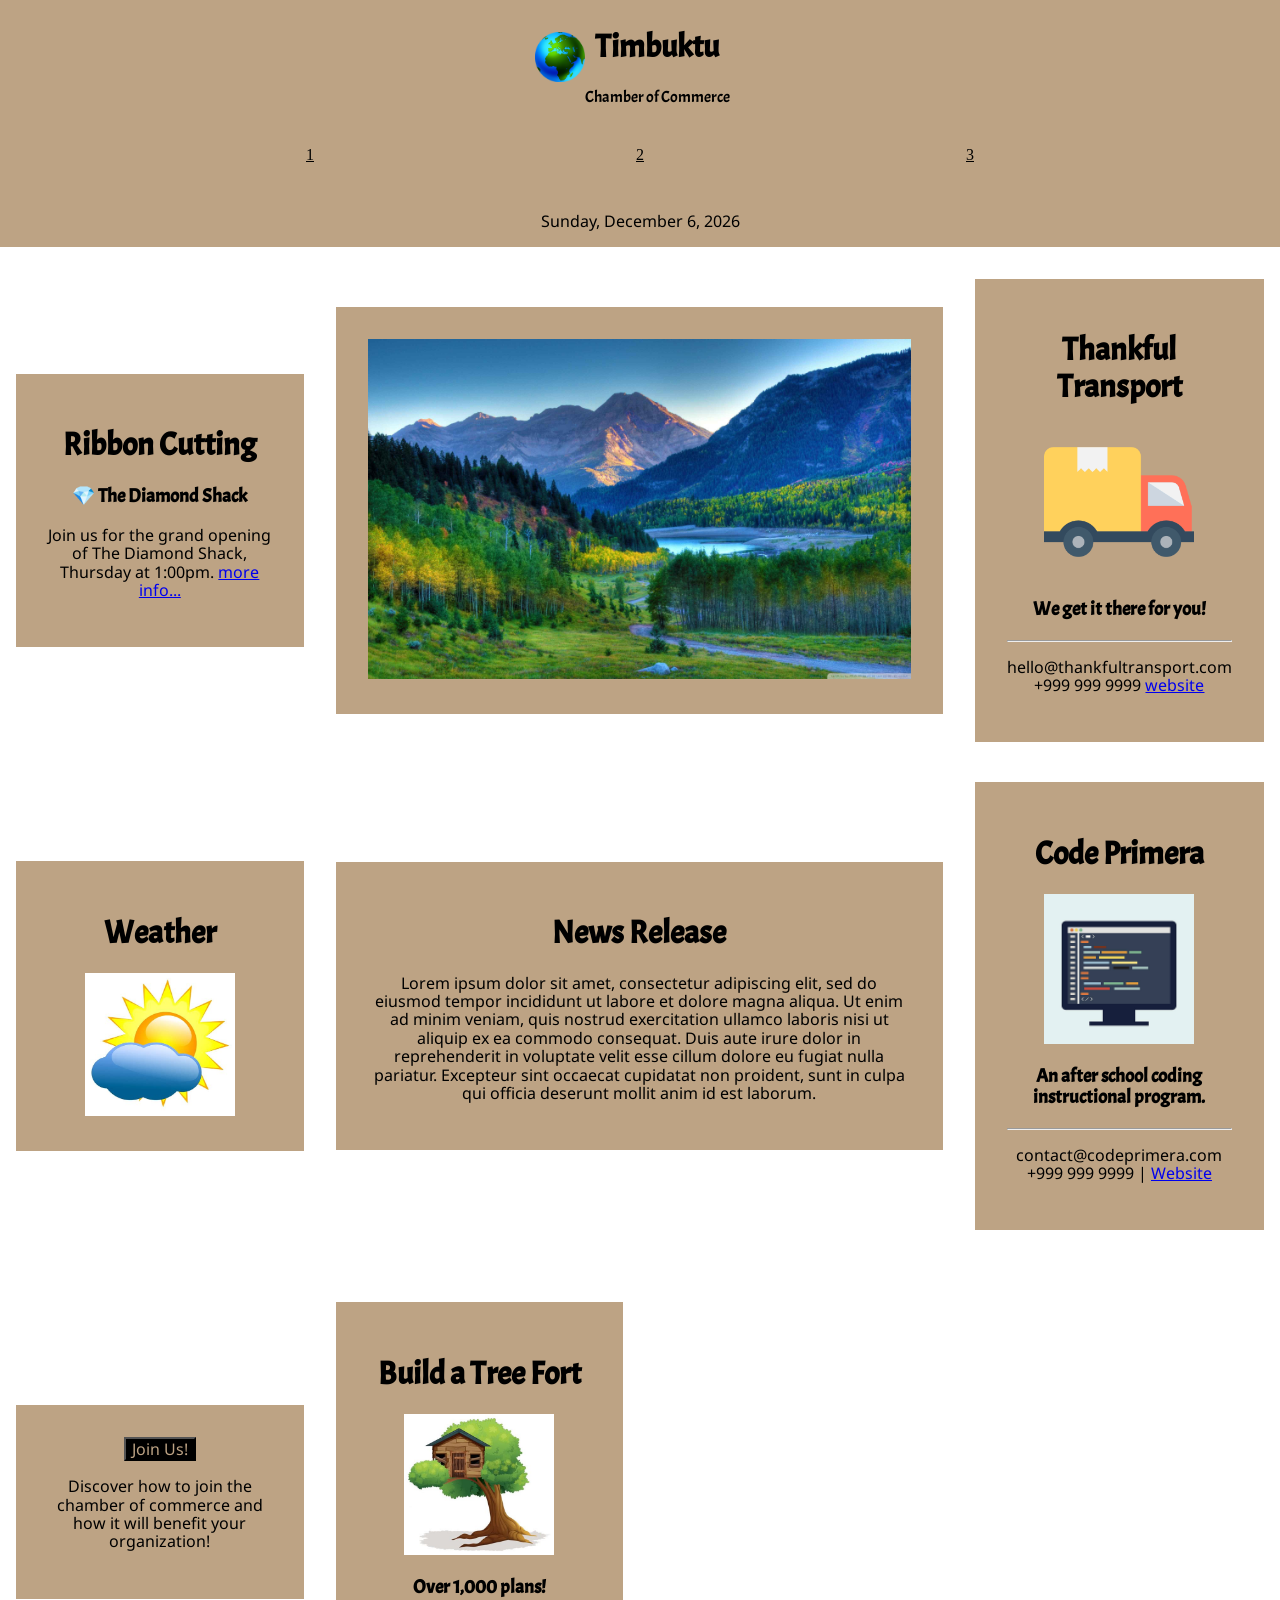
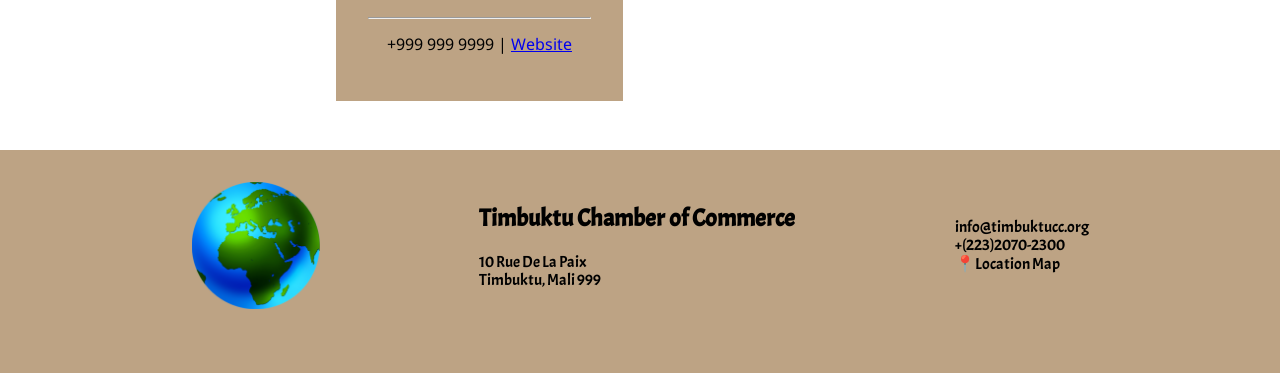
==== chamber/index.html @ 84598e1d "Timbuktu index" ====
<!DOCTYPE html>
<html lang="en-us">
    <head>
        <meta charset="utf-8" />
        <meta name="viewport" content="width=device-width, initial-scale=1" />
        <meta name="description" content="Chamber home page for my web development class.">
        <link rel="shortcut icon" type="icon/ico" href="images/logo.ico">
        <link type="text/css" rel="stylesheet" href="css/normalize.css" />
        <link type="text/css" rel="stylesheet" href="css/base.css" />
        <link type="text/css" rel="stylesheet" href="css/medium.css" />
        <link type="text/css" rel="stylesheet" href="css/large.css" />
        <title>Home | Chamber of Commerce</title>
    </head>
    <body>
        <header>
            <img alt="Chamber logo" id="logo" src="images/logo.png">
            <section id="mainHeading" class="headings">
                <h1>Timbuktu</h1>
                <div>Chamber of Commerce</div>
            </section>
            <nav>
                <button name="dropDown" id="dropDown" type="button">
                <div class="hamburger"></div>
                <div class="hamburger"></div>
                <div class="hamburger"></div>
                </button>
            </nav>
        </header>
        <ul id="ul">
            <li><a class="menuLinks" href="#">1</a></li>
            <li><a class="menuLinks" href="#">2</a></li>
            <li><a class="menuLinks" href="#">3</a></li>
        </ul>
        <p class="text" id="date"></p>
        <main>
            
            <!-- The sections include hero image and call to action, news, event(s), weather, join, and two to three company spotlights. -->
            <section class="main" id="scenery">
                <div>
                    <img id="hero" alt="Picture of Scenery" src="images/hero.jpg">
                </div>
            </section>
            
            <section class="main"><h1>
                Ribbon Cutting</h1>
                <h3>💎 The Diamond Shack</h3>
                <p>Join us for the grand opening of The Diamond Shack, Thursday at 1:00pm. <a href="#">more info...</a></p>
            </section>
            
            <section class="main"><h1>Thankful Transport</h1>
                <img class="icon" alt="Moving Truck Icon" src="images/delivery-truck.png">
                <h3>We get it there for you!</h3>
                <hr>
                <p>hello@thankfultransport.com
                    <br>
                    +999 999 9999 <a href="#">website</a>
                </p>
            </section>
            <section class="main"><h1>Weather</h1>
                <img class="icon" alt="Weather Icon" src="images/weather.jpg">
            </section>
            <section id="news" class="main"><h1>News Release</h1>
                <p>Lorem ipsum dolor sit amet, consectetur adipiscing elit, sed do eiusmod tempor incididunt ut labore et dolore magna aliqua. Ut enim ad minim veniam, quis nostrud exercitation ullamco laboris nisi ut aliquip ex ea commodo consequat. Duis aute irure dolor in reprehenderit in voluptate velit esse cillum dolore eu fugiat nulla pariatur. Excepteur sint occaecat cupidatat non proident, sunt in culpa qui officia deserunt mollit anim id est laborum.
                </p>
            </section>
            <section class="main"><h1>Code Primera</h1>
                <img class="icon" alt="Code Primera Logo" src="images/cpu.jpg">
                <h3>An after school coding instructional program.</h3>
                <hr>
                <p>contact@codeprimera.com
                    <br>
                    +999 999 9999 | <a href="#">Website</a>
                </p>
            </section>
            <section class="main"><button name="JoinUs" id="join" type="button">Join Us!</button>
                <p>Discover how to join the chamber of commerce and how it will benefit your organization!</p>
            </section>
            <section class="main"><h1>Build a Tree Fort</h1>
                <img class="icon" alt="tree house icon" src="images/tree.jpg">
                <h3>Over 1,000 plans!</h3>
                <hr>
                <p>+999 999 9999 | <a href="#">Website</a></p>
            </section>
        </main>
        <footer class="headings">
            <div id="flexCtn">
                <img alt="Timbuktu Chamber of Commerce Logo" id="footerLogo" src="images/logo.png">
                <div>
                    <h2>Timbuktu Chamber of Commerce</h2>
                    <p>10 Rue De La Paix
                        <br>
                        Timbuktu, Mali 999
                    </p>
                </div>
                <div>
                    <p>info@timbuktucc.org
                        <br>
                        +(223)2070-2300
                        <br>
                        📍Location Map
                    </p>
                </div>
            </div>
            <div id="copyright">
            </span>
        </div>
    </footer>
    <script type="text/javascript" src="js/index.js"></script>
</body>
</html>
---- chamber/css/base.css ----
@import url('https://fonts.googleapis.com/css2?family=Acme&family=Noto+Sans&display=swap');

/* CSS rules to specify families

font-family: 'Acme', sans-serif;
font-family: 'Noto Sans', sans-serif;

*/

#logo {
	width: 50px;
	height: 50px;
	margin-top: auto;
	margin-bottom: auto;
		margin-left: 0;
}

h1, h2, h3, h4, h5, h6 {
font-family: 'Acme', sans-serif;
}

header {
	display: flex;
	justify-content: center;
	align-items: center;
	padding: .5em;
	background-color: #BDA384;
}

.headings {
	display: flex;
	flex-direction: column;
	font-family: 'Acme', sans-serif;
}

#mainHeading {
	text-align: center;
	align-items: center;
}

nav {
	padding: .5em;
	background-color: #BDA384;
}

li {
	display: inline;
}

#date {
	margin-top: 0;
	text-align: center;
	background-color: #BDA384;
	padding: 1em;
}

main {
	display: flex;
	align-items: center;
	flex-direction: column;
	font-family: 'Noto Sans', sans-serif;
}

.main {
	padding: 2em;
	margin:1em;
	background-color: #BDA384;
	text-align: center;
	max-height: 100%;
}

#hero {
	width: 100%;
	height: auto;
}

button {
	background-color: #000;
}

.hamburger {
	width: 35px;
	height: 5px;
	background-color: #BDA384;
	margin: 6px 0;
}

ul {
	display: none;
	background-color: #BDA384;
	margin: 0;
	padding: 1em;
}

li a:hover {
	color: #BDA384;
	background-color: #000;
	cursor: pointer;
}

li {
	padding: 1em;
}

li a {
	color: #000;
	padding-left: 1em;
	padding-right: 1em;
padding-top: .5em;
padding-bottom: .5em;
}

.active {
	display: flex;
	flex-direction: column;
	align-items: center;
}

#dropDown:hover {
	cursor: pointer;
}

#join {
	color: #BDA384;
}

#join:hover {
	color: #000;
	background-color: #BDA384;
	cursor: pointer;
}

.text {
	font-family: 'Noto Sans', sans-serif;
}

footer {
	background-color: #BDA384;
	padding: 2em;
}

.icon {
	max-width: 100%;
}

#footerLogo {
	max-width: 10vw;
}

#flexCtn {
	display: flex;
	justify-content: space-evenly;
	align-items: center;
}

#copyright {
	display: flex;
	justify-content: center;
	align-items: center;
	margin: 1em;
}
---- chamber/css/medium.css ----
@media only screen and (min-width: 720px) {

	main {
		display: grid;
		grid-template-columns: repeat(2, 1fr);
	}

.icon {
	max-width: 100%;
}

#hero {
	grid-column: 1/3;
	max-width: 100%;
}

}
---- chamber/css/large.css ----
@media only screen and (min-width: 992px) {
	main {
		display: grid;
		grid-template-columns: repeat(4, 1fr);
		grid-template-rows: repeat(3, 1fr);
	}

#scenery {
		grid-column: 2/4;
		grid-row: 1/2;
}

#hero {
	width: 100%;
	height: auto;
}

#news {
	grid-column: 2/4;
}

#dropDown {
	display: none;
}

ul {
	display: flex;
	justify-content: space-evenly;
	align-items: center;
}

.icon {
	max-width: 150px;
}
}
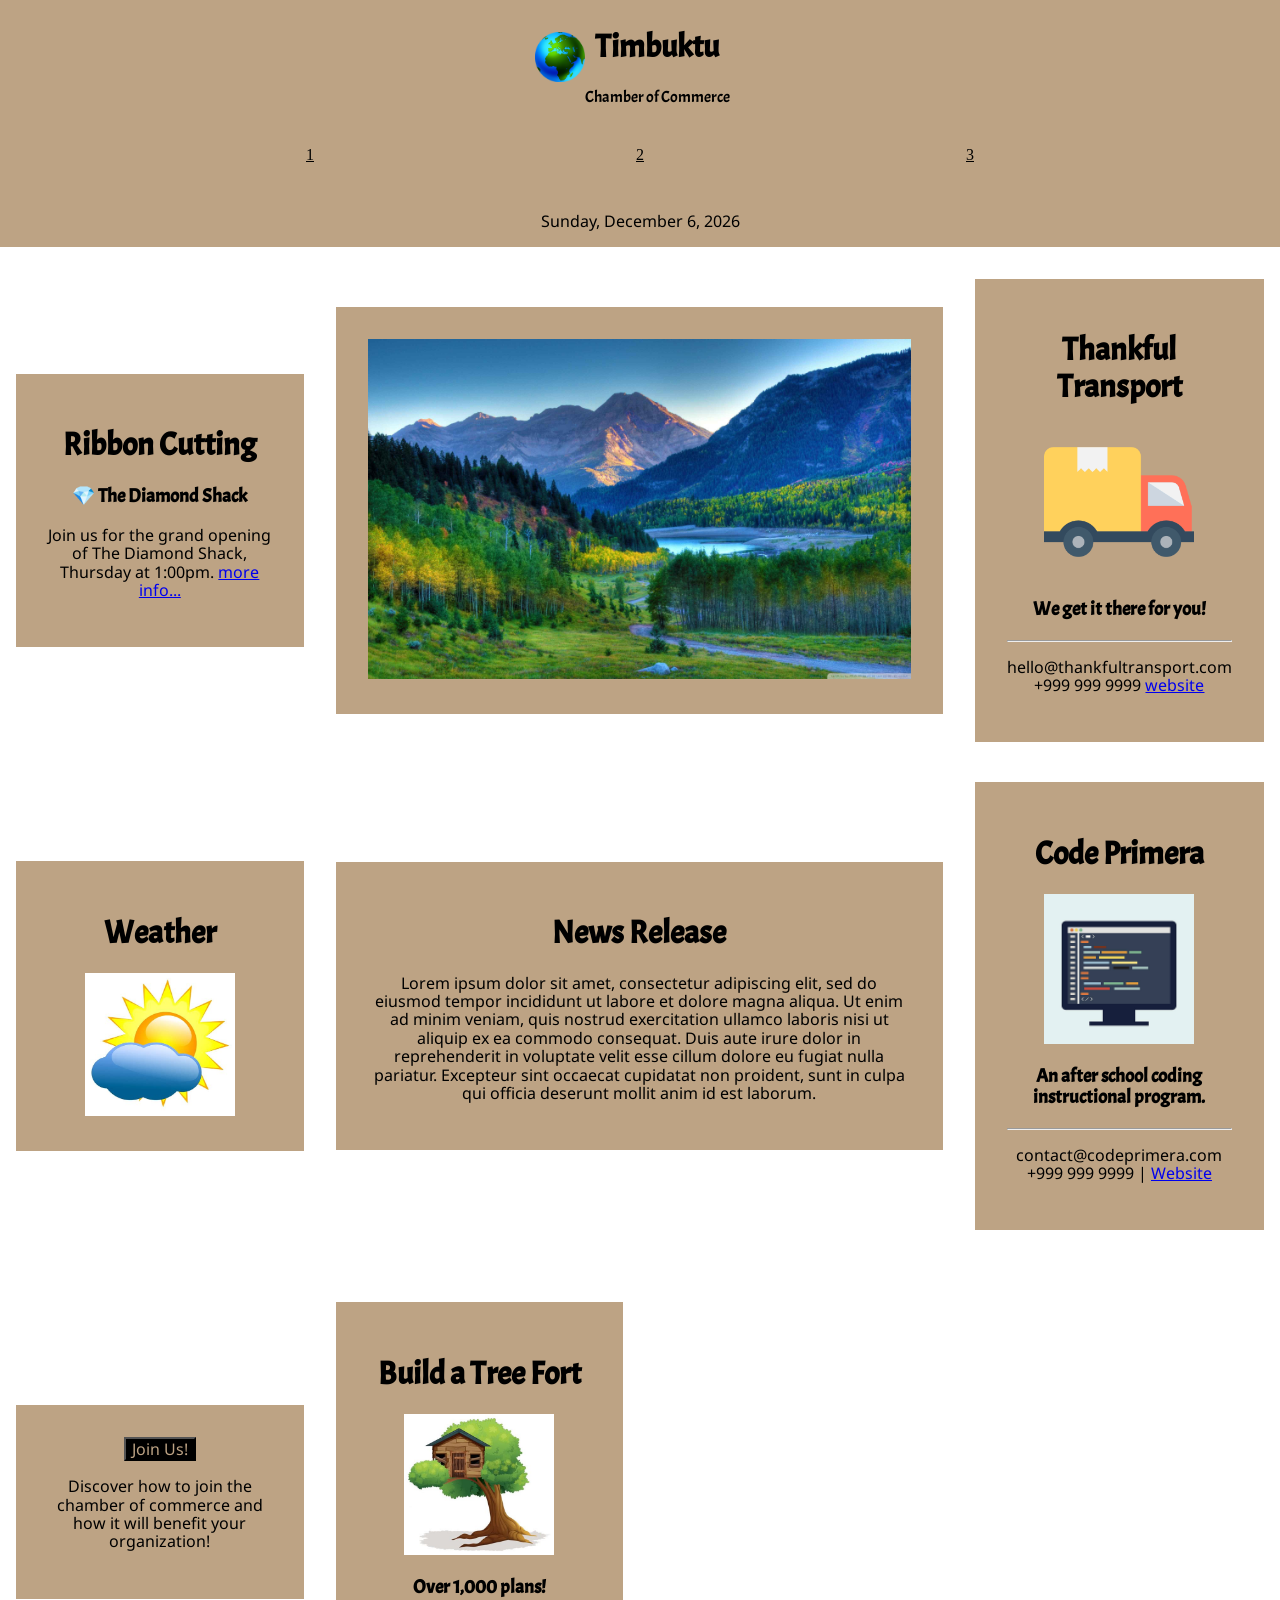
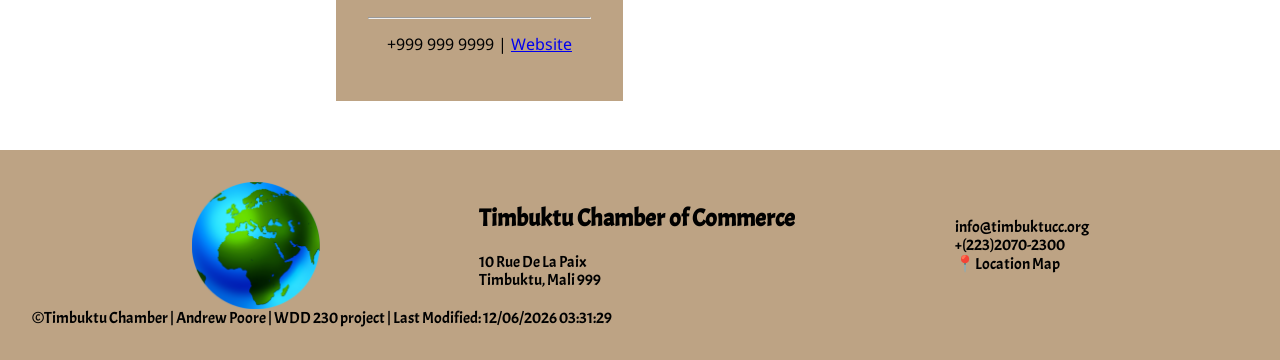
==== commit 99e5cdd6: "footer" ====
--- a/chamber/index.html
+++ b/chamber/index.html
@@ -101,9 +101,9 @@
                     </p>
                 </div>
             </div>
-            <div id="copyright">
-            </span>
-        </div>
+            
+            <span>&copy;Timbuktu Chamber | Andrew Poore | WDD 230 project | Last Modified: <span id="mod"></span>
+        </span>
     </footer>
     <script type="text/javascript" src="js/index.js"></script>
 </body>
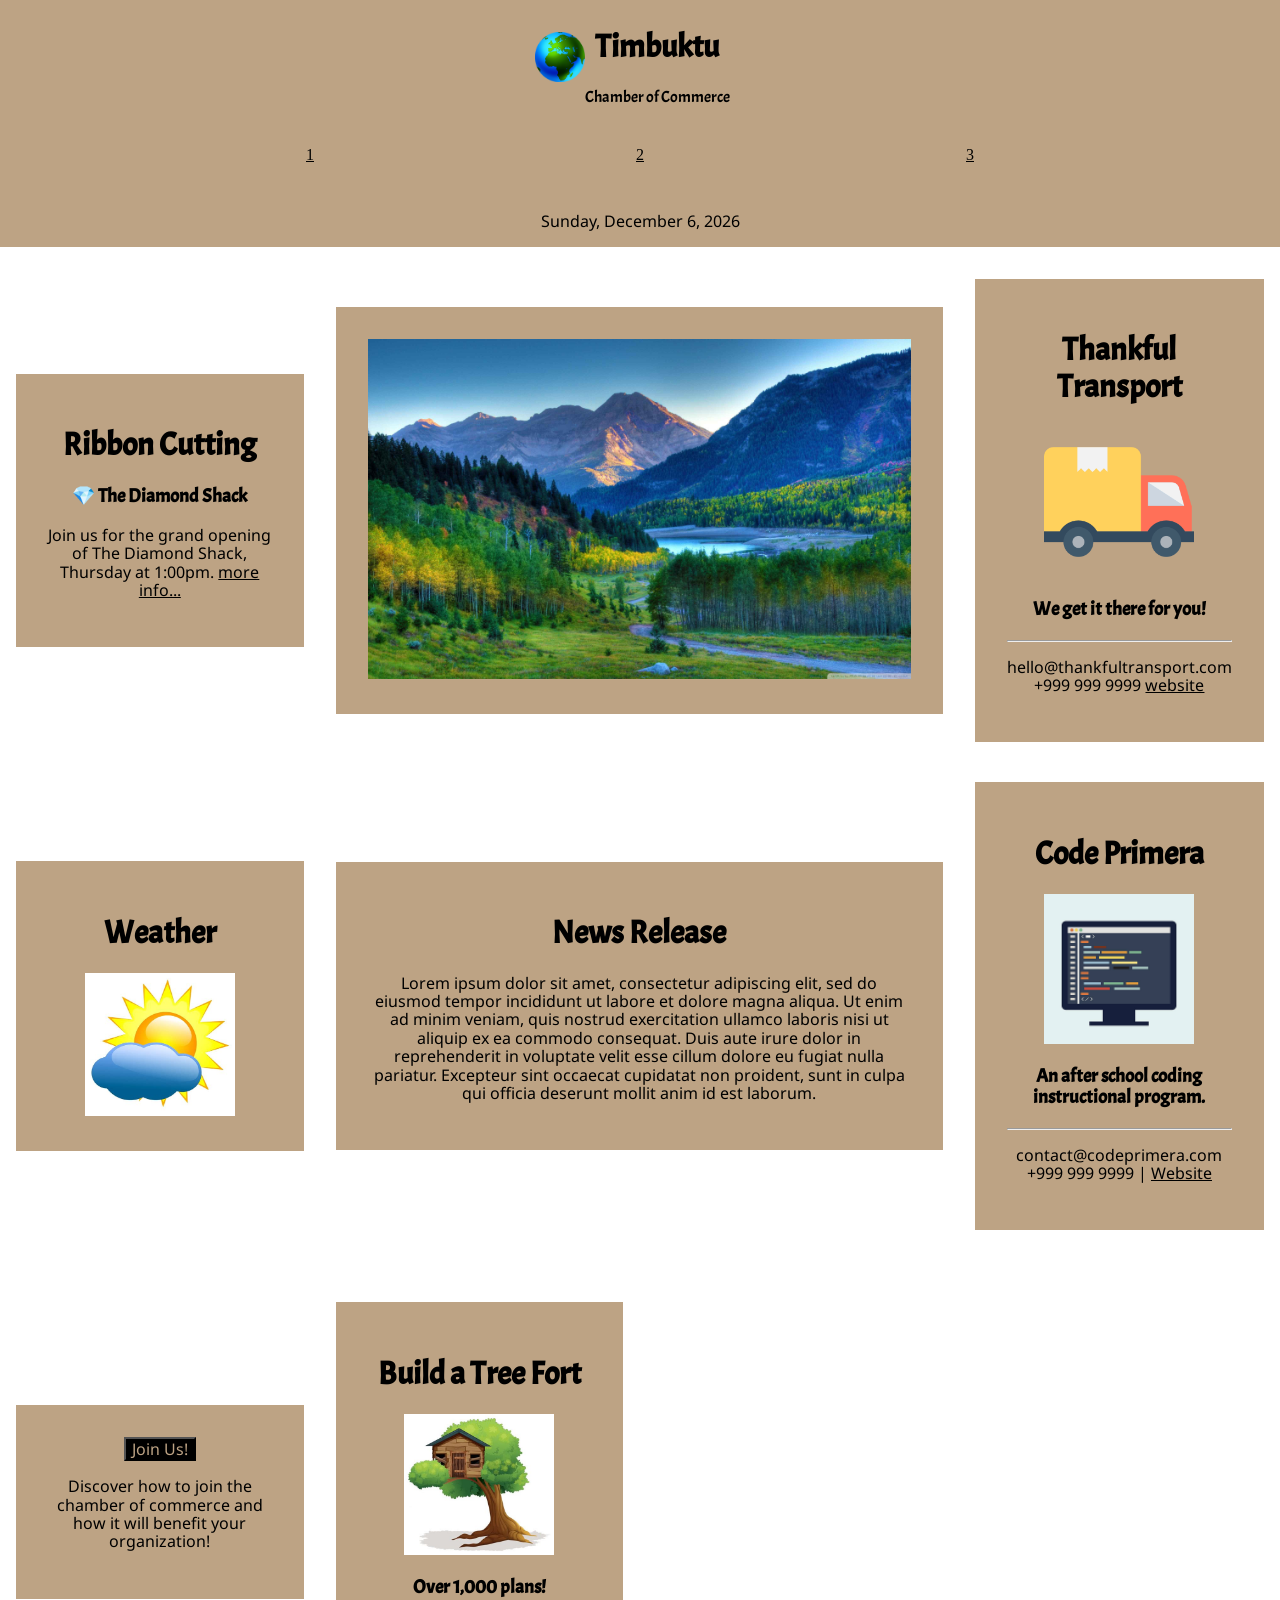
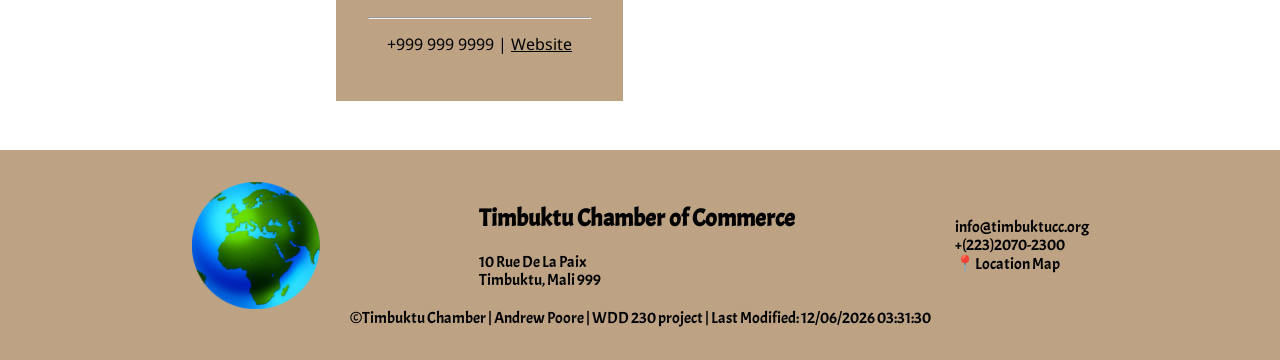
==== commit f44927f5: "accessiblity" ====
--- a/chamber/index.html
+++ b/chamber/index.html
@@ -44,7 +44,7 @@
             <section class="main"><h1>
                 Ribbon Cutting</h1>
                 <h3>💎 The Diamond Shack</h3>
-                <p>Join us for the grand opening of The Diamond Shack, Thursday at 1:00pm. <a href="#">more info...</a></p>
+                <p>Join us for the grand opening of The Diamond Shack, Thursday at 1:00pm. <a class="a" href="#">more info...</a></p>
             </section>
             
             <section class="main"><h1>Thankful Transport</h1>
@@ -53,7 +53,7 @@
                 <hr>
                 <p>hello@thankfultransport.com
                     <br>
-                    +999 999 9999 <a href="#">website</a>
+                    +999 999 9999 <a class="a" href="#">website</a>
                 </p>
             </section>
             <section class="main"><h1>Weather</h1>
@@ -69,7 +69,7 @@
                 <hr>
                 <p>contact@codeprimera.com
                     <br>
-                    +999 999 9999 | <a href="#">Website</a>
+                    +999 999 9999 | <a class="a" href="#">Website</a>
                 </p>
             </section>
             <section class="main"><button name="JoinUs" id="join" type="button">Join Us!</button>
@@ -79,7 +79,7 @@
                 <img class="icon" alt="tree house icon" src="images/tree.jpg">
                 <h3>Over 1,000 plans!</h3>
                 <hr>
-                <p>+999 999 9999 | <a href="#">Website</a></p>
+                <p>+999 999 9999 | <a class="a" href="#">Website</a></p>
             </section>
         </main>
         <footer class="headings">
--- a/chamber/css/base.css
+++ b/chamber/css/base.css
@@ -153,9 +153,15 @@
 	align-items: center;
 }
 
-#copyright {
-	display: flex;
-	justify-content: center;
-	align-items: center;
-	margin: 1em;
+footer > span {
+	text-align: center;
+}
+
+.a {
+	color: #000;
+}
+
+.a:hover {
+	color: #BDA384;
+	background-color: #000;
 }
